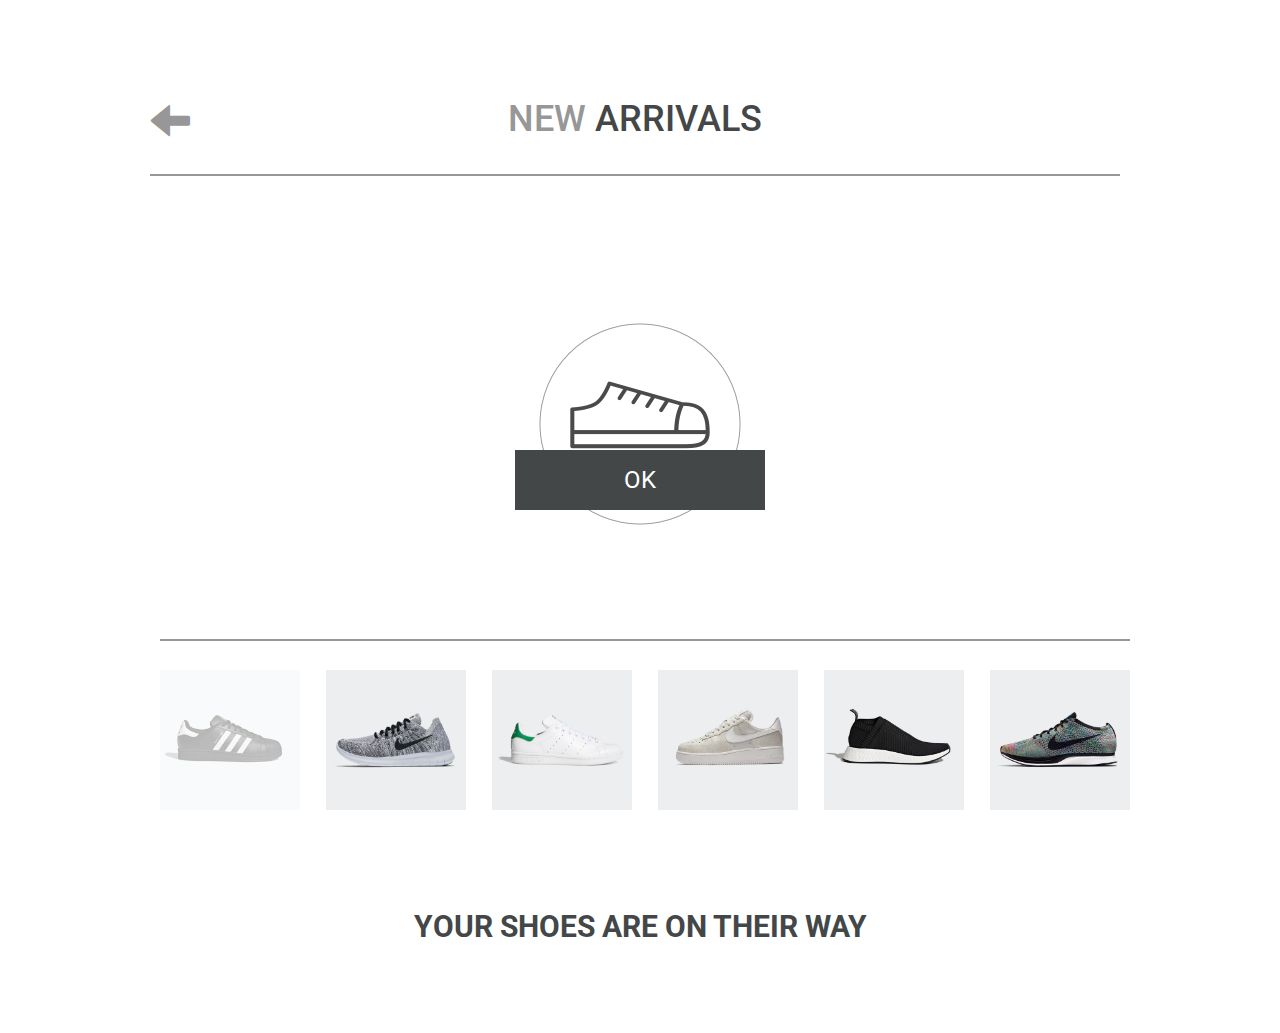
==== confirmation.html @ d8afa2dc "add current codebase" ====
<!doctype html>
<html class="no-js" lang="">

<head>
  <meta charset="utf-8">
  <meta http-equiv="x-ua-compatible" content="ie=edge">
  <title></title>
  <meta name="description" content="">
  <meta name="viewport" content="width=device-width, initial-scale=1">

  <!-- Place favicon.ico in the root directory -->

  <!-- <link rel="stylesheet" href="https://cdnjs.cloudflare.com/ajax/libs/normalize/7.0.0/normalize.min.css"> -->
  <!-- Latest compiled and minified CSS -->
  <link rel="stylesheet" href="https://maxcdn.bootstrapcdn.com/bootstrap/3.3.7/css/bootstrap.min.css" integrity="sha384-BVYiiSIFeK1dGmJRAkycuHAHRg32OmUcww7on3RYdg4Va+PmSTsz/K68vbdEjh4u"
    crossorigin="anonymous">
  <link href="https://fonts.googleapis.com/css?family=Roboto:300,400,700" rel="stylesheet">
  <link rel="stylesheet" href="styles.css">
</head>

<body>
  <!--[if lte IE 9]>
    <p class="browserupgrade">You are using an <strong>outdated</strong> browser. Please <a href="https://browsehappy.com/">upgrade your browser</a> to improve your experience and security.</p>
  <![endif]-->
  <main class="container pg-confirmation">
    <header class="row">
      <h1>
        <span>New</span> Arrivals</h1>
      <a href="index.html" class="back-arrow">
        <span class="glyphicon glyphicon-arrow-left" aria-hidden="true"></span>
      </a>
    </header>
    <section class="row">
      <img src="images/try/shoe.png" class="shoe">
    </section>

    <section class="row confirm">
      <h2>Your shoes are on their way</h2>
      <a href="index.html" class="okay">ok</a>
    </section>
    <footer class="row">
      <div class="footer-menu">
        <a href="home/home-a.png">
          <img src="images/home/home-a.png" class="selected-product">
        </a>
        <a href="product-b.html">
          <img src="images/home/home-b.png" width="140">
        </a>
        <a href="product-c.html">
          <img src="images/home/home-c.png" width="140">
        </a>
        <a href="product-d.html">
          <img src="images/home/home-d.png" width="140">
        </a>
        <a href="product-e.html">
          <img src="images/home/home-e.png" width="140">
        </a>
        <a href="product-f.html">
          <img src="images/home/home-f.png" width="140">
        </a>
      </div>
    </footer>
        
  </main>
        
        <script src="js/vendor/modernizr-3.5.0.min.js"></script>
        <script src="https://code.jquery.com/jquery-3.2.1.min.js" integrity="sha256-hwg4gsxgFZhOsEEamdOYGBf13FyQuiTwlAQgxVSNgt4="
          crossorigin="anonymous"></script>
        <script>window.jQuery || document.write('<script src="js/vendor/jquery-3.2.1.min.js"><\/script>')</script>
        <!-- <script src="js/plugins.js"></script> -->
        <script src="https://maxcdn.bootstrapcdn.com/bootstrap/3.3.7/js/bootstrap.min.js" integrity="sha384-Tc5IQib027qvyjSMfHjOMaLkfuWVxZxUPnCJA7l2mCWNIpG9mGCD8wGNIcPD7Txa"
          crossorigin="anonymous"></script>
        <script src="main.js"></script>
        <!-- Google Analytics: change UA-XXXXX-Y to be your site's ID. -->
        <!-- <script>
          window.ga = function () { ga.q.push(arguments) }; ga.q = []; ga.l = +new Date;
          ga('create', 'UA-XXXXX-Y', 'auto'); ga('send', 'pageview')
        </script>
        <script src="https://www.google-analytics.com/analytics.js" async defer></script> -->
        </body>
        
        </html>
---- styles.css ----
body {
  font-family: 'Roboto', sans-serif;
  color: #434748;
  text-transform: uppercase;
}
header h1 {
  width: 970px;
  padding-bottom: 35px;
  text-align: center;
  border-bottom: 2px solid #979797;
}
h1 span {
  color: #979797;
}
.products {
  display: flex;
  flex-wrap: wrap;
  justify-content: space-between;
}
.products a {
  text-decoration: none;
  color: #434748;
}
.product-desc {
  width: 450px;
  height: 450px;
  margin-bottom: 70px;
  display: flex;
  padding-left: 20px;
  padding-bottom: 10px;
}
.product-desc span {
  align-self: flex-end;
}
.product-desc img {
  display: block;
  margin: 0 auto;
}
.product-desc h1 {
  font-weight: bold;
  margin-top: 10px;
}
.product-desc h3 {
  color: #979797;
}
.row {
  margin: 7%;
}
.glypicon-arrow-left {
  font-size: x-large;
}
.back-arrow {
  color: #979797;
  position: relative;
  top: -90px;
  font-size: 40px;
}
/* product background images */
#sku1 {
  background-image: url("images/home/home-a.png");
}
#sku2 {
  background-image: url("images/home/home-b.png");
}
#sku3 {
  background-image: url("images/home/home-c.png");
}
#sku4 {
  background-image: url("images/home/home-d.png");
}
#sku5 {
  background-image: url("images/home/home-e.png");
}
#sku6 {
  background-image: url("images/home/home-f.png");
}
.carousel {
  width: 970px;
}
.carousel-control.right,
.carousel-control.left {
  background-image: none;
}
.product-page header {
  margin-bottom: 0;
}
.carousel-container {
  margin-top: 0;
  margin-bottom: 3%;
}
.desc {
  margin-top: 0;
}
.title {
  width: 80%;
  float: left;
}
h2 {
  font-weight: bold;
}
.title p {
  color: #979797;
  font-size: 24px;
  text-transform: initial;
}
.price {
  float: left;
  width: 19%;
  font-size: 64px;
  color:#434748;
  text-align: right;
  font-weight: 300;
}
.try-on,
.confirm {
  padding-top: 5%;
  display: flex;
  justify-content: center;
}
.pg-confirmation .confirm {
  padding-top: 25%;
}
.try-on a,
.confirmation,
.okay {
  position: fixed;
  top: 75%;
  background: #434748;
  color: #fff;
  width: 250px;
  text-align: center;
  padding: 1%;
  font-size: 18pt;
}
.okay {
  top: 50%;
}
footer {
  border-top: 2px solid #979797;
  position: absolute;
  bottom: 0;
  max-width: 980px;
  min-width: 970px;
  margin: 0 auto;
}
.footer-menu {
  padding-top: 3%;
  display: flex;
  justify-content: space-between;
}
.selected-product {
  opacity: 0.3;
  height: 140px;
  width: 140px;
}
.shoe,
.box {
  display: block;
  margin: 0 auto;
}
.try h2 {
  border-bottom: 2px solid #979797;
  padding-bottom: 2%;
  margin-bottom: 2%;
}
.swatches,
.size-selection {
  justify-content: space-between;
  display: flex;
}
.size-selection:last-of-type {
  width: 46%;
  justify-content: space-between;
}
.swatch {
  border: 3px solid #fff;
  padding: 3px;
}
.swatch.active {
  border: 3px solid black;
  padding: 3px;
}
.size {
  width: 100px;
  height: 100px;
  border: 2px solid #979797;
  text-align: center;
  line-height: 100px;
  font-size: 36px;
  color: #979797;
  margin-bottom: 70px;
}
.size.active {
  border: 3px solid #434748;
  color: #434748;
}
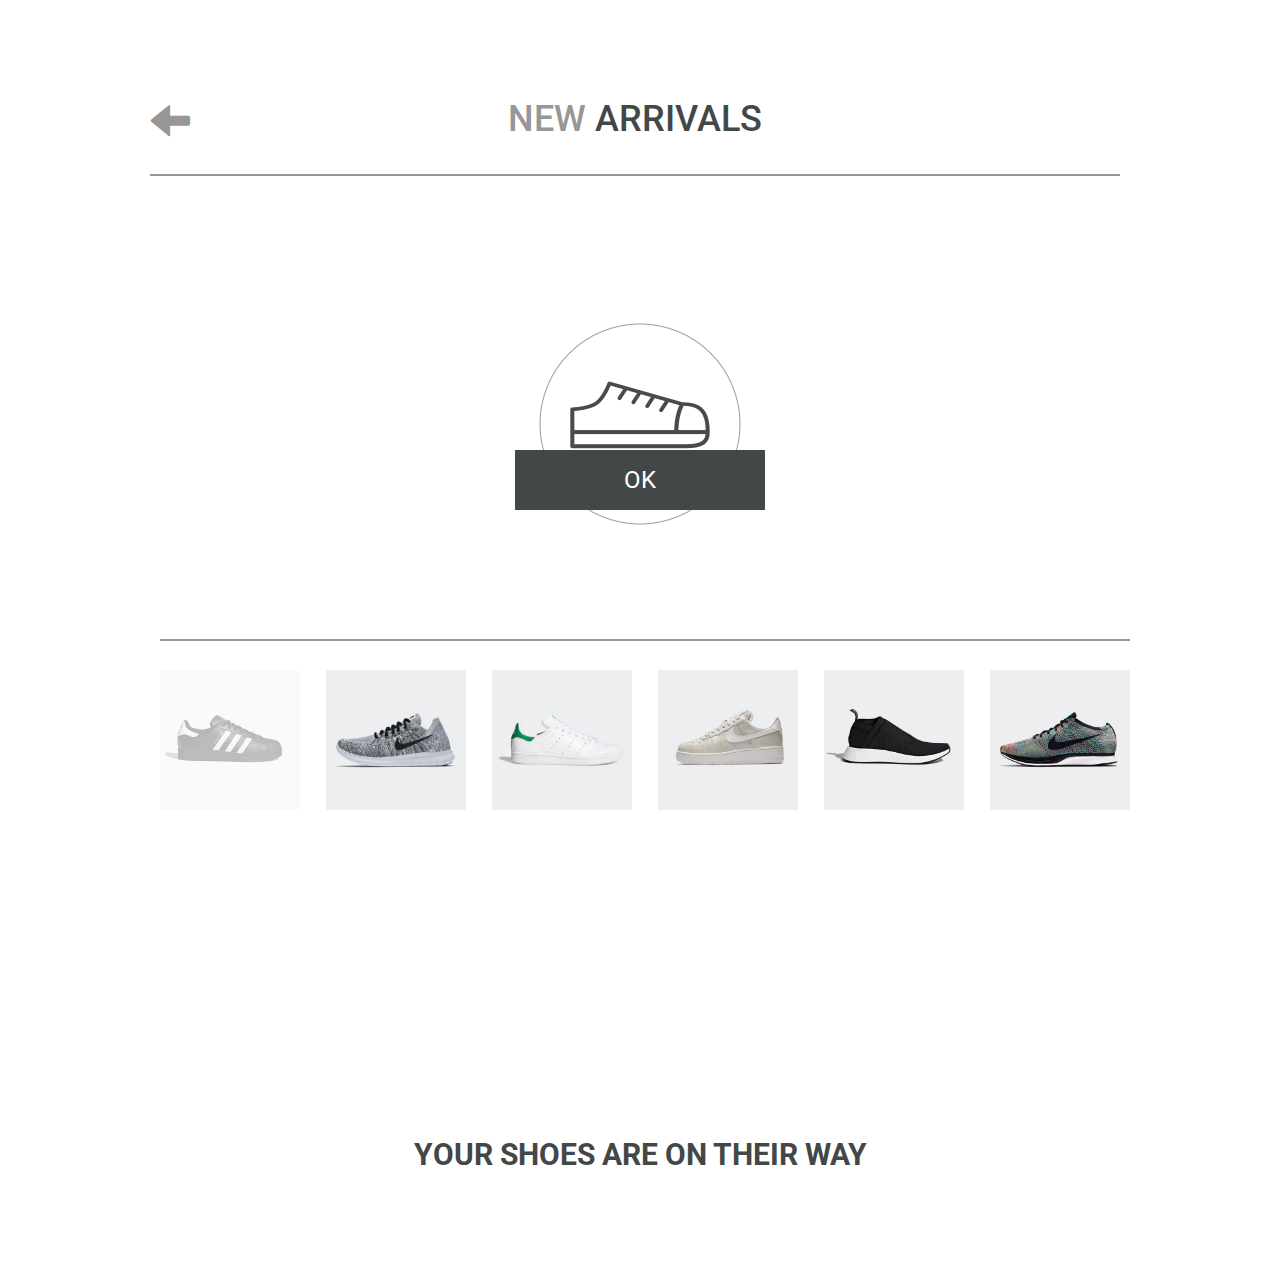
==== commit 9b281dbf: "fix link for product a footer" ====
--- a/confirmation.html
+++ b/confirmation.html
@@ -40,22 +40,22 @@
     </section>
     <footer class="row">
       <div class="footer-menu">
-        <a href="home/home-a.png">
+        <a href="products/product-a.html">
           <img src="images/home/home-a.png" class="selected-product">
         </a>
-        <a href="product-b.html">
+        <a href="products/product-b.html">
           <img src="images/home/home-b.png" width="140">
         </a>
-        <a href="product-c.html">
+        <a href="products/product-c.html">
           <img src="images/home/home-c.png" width="140">
         </a>
-        <a href="product-d.html">
+        <a href="products/product-d.html">
           <img src="images/home/home-d.png" width="140">
         </a>
-        <a href="product-e.html">
+        <a href="products/product-e.html">
           <img src="images/home/home-e.png" width="140">
         </a>
-        <a href="product-f.html">
+        <a href="products/product-f.html">
           <img src="images/home/home-f.png" width="140">
         </a>
       </div>
--- a/styles.css
+++ b/styles.css
@@ -118,13 +118,13 @@
   justify-content: center;
 }
 .pg-confirmation .confirm {
-  padding-top: 25%;
+  padding-top: 45%;
 }
 .try-on a,
 .confirmation,
 .okay {
   position: fixed;
-  top: 75%;
+  top: 60%;
   background: #434748;
   color: #fff;
   width: 250px;
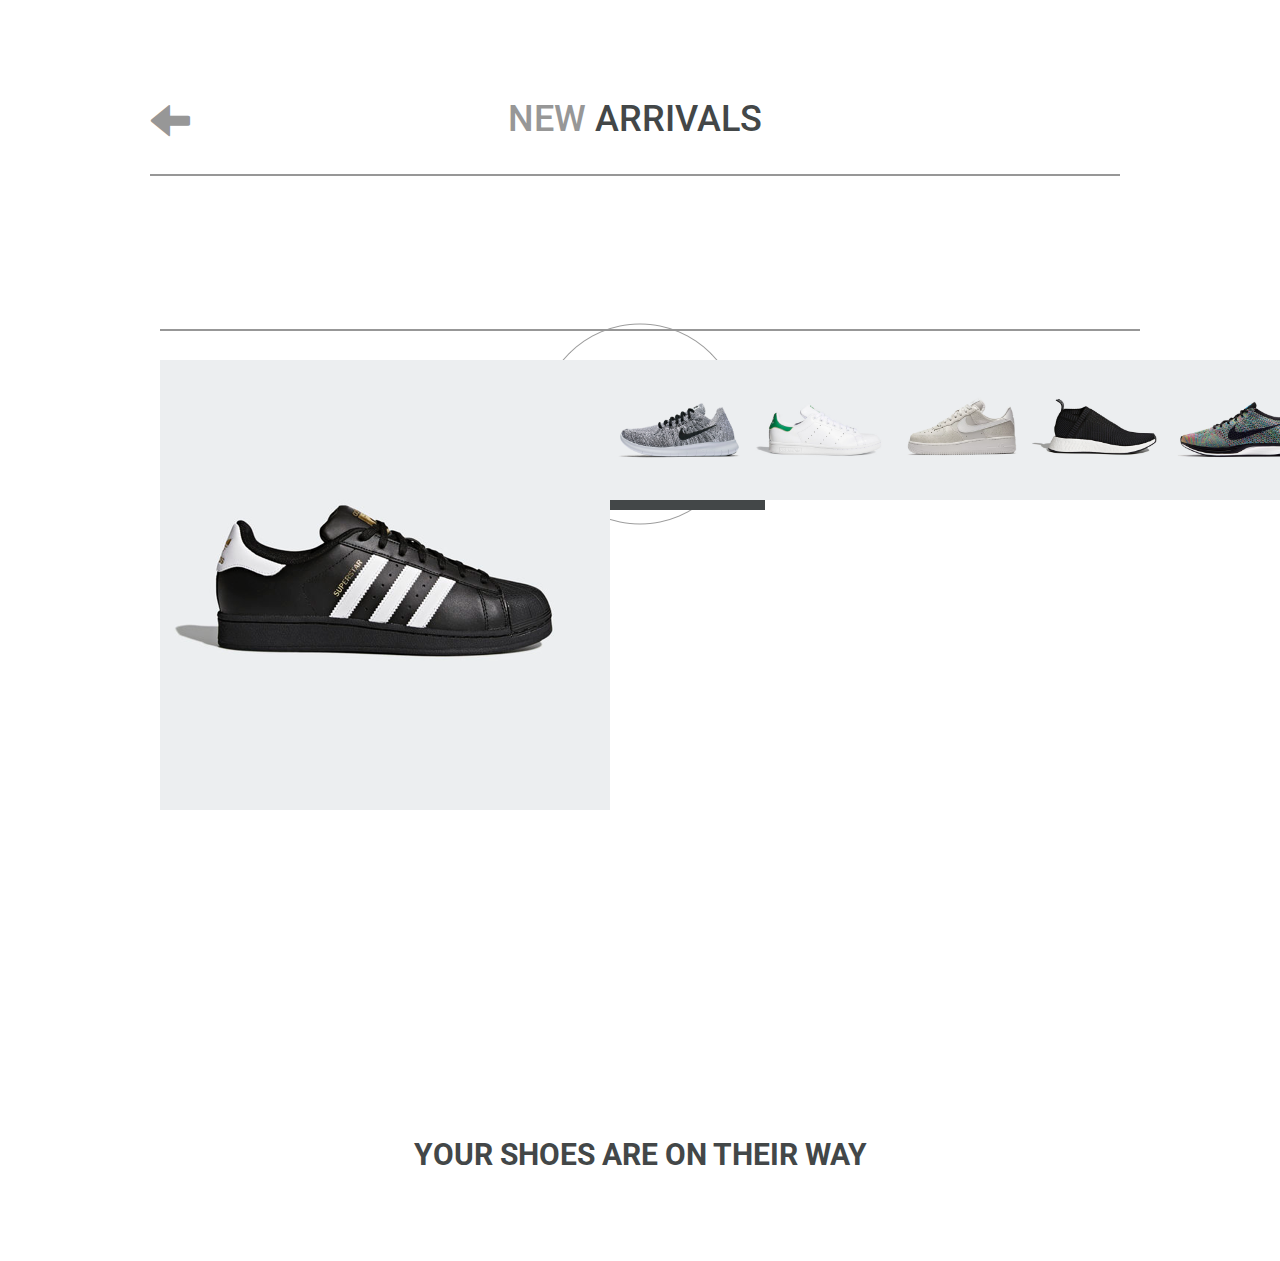
==== commit 70fd2c65: "remove selected shoe after user leaves pdp" ====
--- a/confirmation.html
+++ b/confirmation.html
@@ -41,7 +41,7 @@
     <footer class="row">
       <div class="footer-menu">
         <a href="products/product-a.html">
-          <img src="images/home/home-a.png" class="selected-product">
+          <img src="images/home/home-a.png">
         </a>
         <a href="products/product-b.html">
           <img src="images/home/home-b.png" width="140">
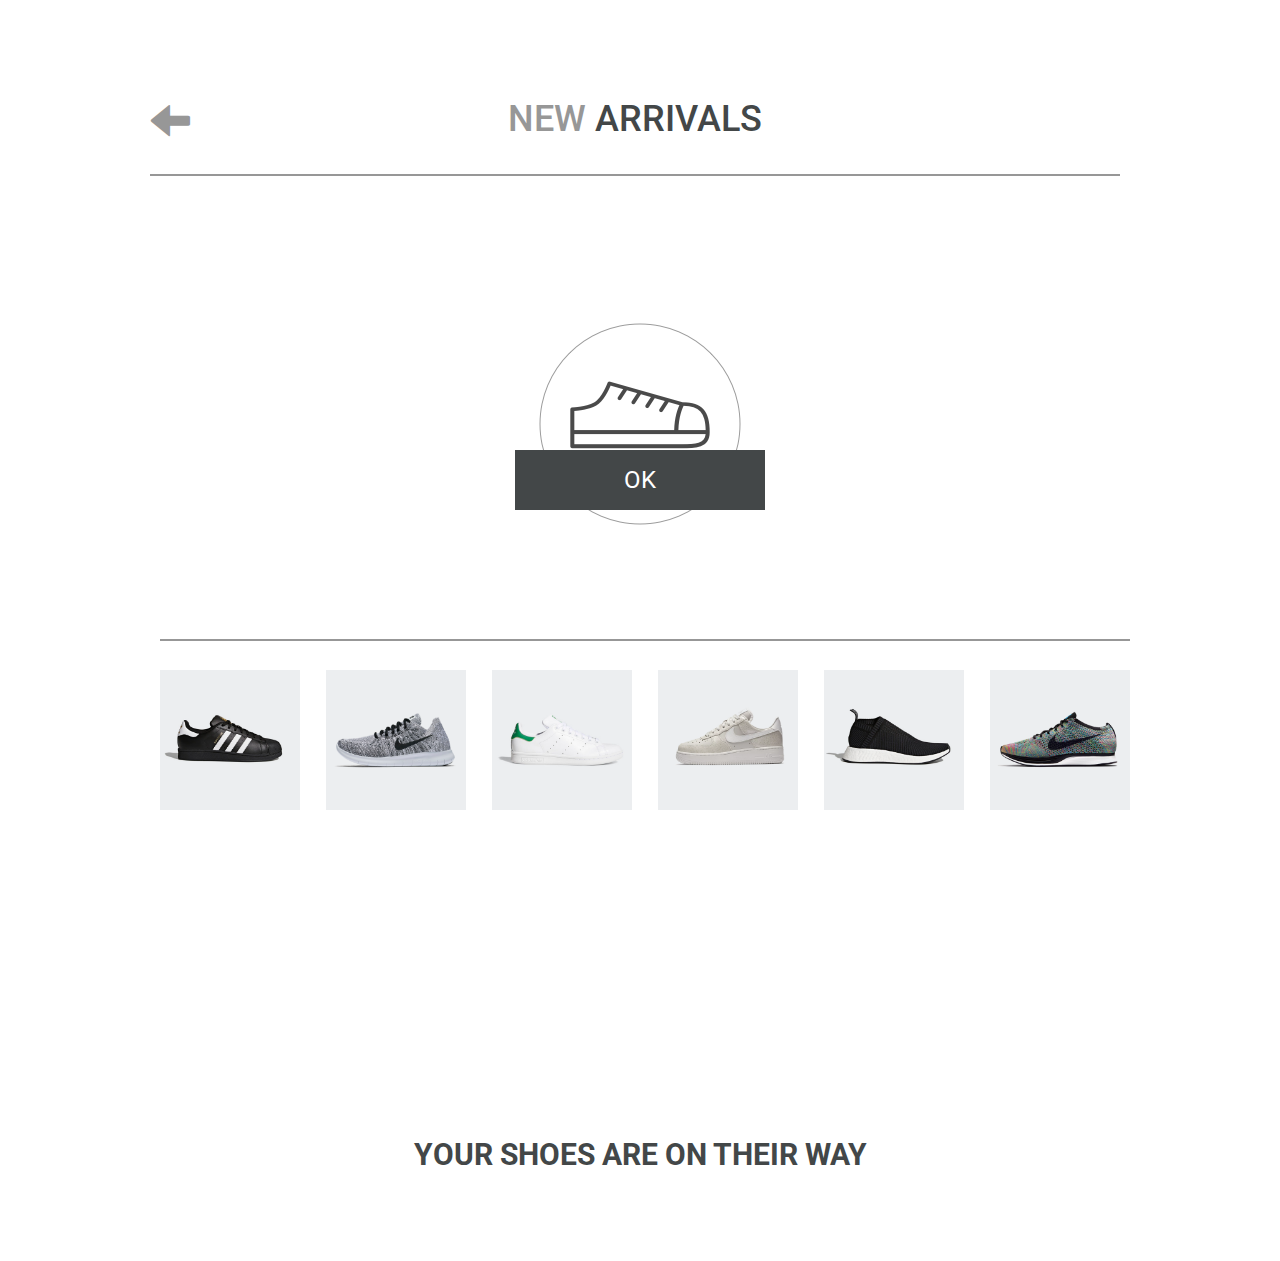
==== commit a23af0b1: "add width attribute to footer thumbnail" ====
--- a/confirmation.html
+++ b/confirmation.html
@@ -41,7 +41,7 @@
     <footer class="row">
       <div class="footer-menu">
         <a href="products/product-a.html">
-          <img src="images/home/home-a.png">
+          <img src="images/home/home-a.png" width="140">
         </a>
         <a href="products/product-b.html">
           <img src="images/home/home-b.png" width="140">
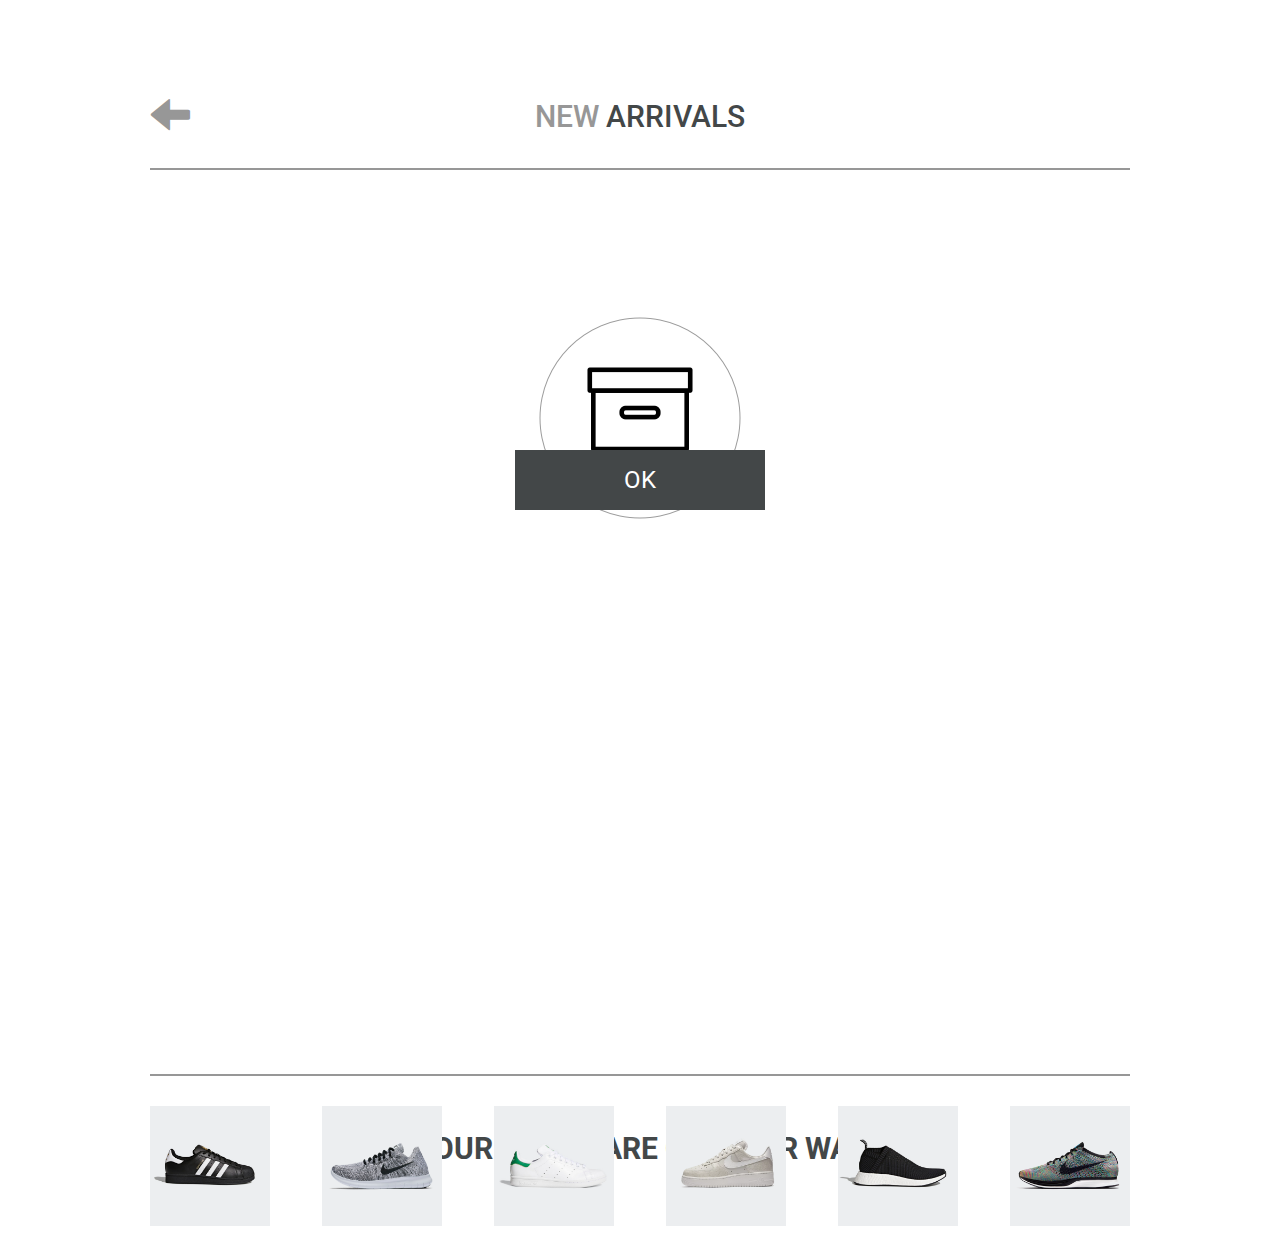
==== commit 4d4b86af: "footer and box svg" ====
--- a/confirmation.html
+++ b/confirmation.html
@@ -22,6 +22,9 @@
   <!--[if lte IE 9]>
     <p class="browserupgrade">You are using an <strong>outdated</strong> browser. Please <a href="https://browsehappy.com/">upgrade your browser</a> to improve your experience and security.</p>
   <![endif]-->
+
+<div id="wrap">
+
   <main class="container pg-confirmation">
     <header class="row">
       <h1>
@@ -31,52 +34,59 @@
       </a>
     </header>
     <section class="row">
-      <img src="images/try/shoe.png" class="shoe">
+      <img src="images/try/box.png" class="box">
     </section>
 
     <section class="row confirm">
       <h2>Your shoes are on their way</h2>
       <a href="index.html" class="okay">ok</a>
     </section>
+        
+  </main>
+
+</div><!--wrap-->
+<div id="#footer">
+  <div class="container">
     <footer class="row">
-      <div class="footer-menu">
-        <a href="products/product-a.html">
-          <img src="images/home/home-a.png" width="140">
-        </a>
-        <a href="products/product-b.html">
-          <img src="images/home/home-b.png" width="140">
-        </a>
-        <a href="products/product-c.html">
-          <img src="images/home/home-c.png" width="140">
-        </a>
-        <a href="products/product-d.html">
-          <img src="images/home/home-d.png" width="140">
-        </a>
-        <a href="products/product-e.html">
-          <img src="images/home/home-e.png" width="140">
-        </a>
-        <a href="products/product-f.html">
-          <img src="images/home/home-f.png" width="140">
-        </a>
+      <div class="col-sm-12">
+        <div class="footer-menu">
+          <a href="products/product-a.html">
+            <img src="images/home/home-a.png">
+          </a>
+          <a href="products/product-b.html">
+            <img src="images/home/home-b.png">
+          </a>
+          <a href="products/product-c.html">
+            <img src="images/home/home-c.png">
+          </a>
+          <a href="products/product-d.html">
+            <img src="images/home/home-d.png">
+          </a>
+          <a href="/products/product-e.html">
+            <img src="images/home/home-e.png">
+          </a>
+          <a href="products/product-f.html">
+            <img src="images/home/home-f.png">
+          </a>
+        </div>
       </div>
     </footer>
+  </div>
+</div>
+<!--footer-->
         
-  </main>
-        
-        <script src="js/vendor/modernizr-3.5.0.min.js"></script>
-        <script src="https://code.jquery.com/jquery-3.2.1.min.js" integrity="sha256-hwg4gsxgFZhOsEEamdOYGBf13FyQuiTwlAQgxVSNgt4="
-          crossorigin="anonymous"></script>
-        <script>window.jQuery || document.write('<script src="js/vendor/jquery-3.2.1.min.js"><\/script>')</script>
-        <!-- <script src="js/plugins.js"></script> -->
-        <script src="https://maxcdn.bootstrapcdn.com/bootstrap/3.3.7/js/bootstrap.min.js" integrity="sha384-Tc5IQib027qvyjSMfHjOMaLkfuWVxZxUPnCJA7l2mCWNIpG9mGCD8wGNIcPD7Txa"
-          crossorigin="anonymous"></script>
-        <script src="main.js"></script>
-        <!-- Google Analytics: change UA-XXXXX-Y to be your site's ID. -->
-        <!-- <script>
-          window.ga = function () { ga.q.push(arguments) }; ga.q = []; ga.l = +new Date;
-          ga('create', 'UA-XXXXX-Y', 'auto'); ga('send', 'pageview')
-        </script>
-        <script src="https://www.google-analytics.com/analytics.js" async defer></script> -->
-        </body>
-        
-        </html>+<script src="https://code.jquery.com/jquery-3.2.1.min.js" integrity="sha256-hwg4gsxgFZhOsEEamdOYGBf13FyQuiTwlAQgxVSNgt4="
+  crossorigin="anonymous"></script>
+<script>window.jQuery || document.write('<script src="js/vendor/jquery-3.2.1.min.js"><\/script>')</script>
+<!-- <script src="js/plugins.js"></script> -->
+<script src="https://maxcdn.bootstrapcdn.com/bootstrap/3.3.7/js/bootstrap.min.js" integrity="sha384-Tc5IQib027qvyjSMfHjOMaLkfuWVxZxUPnCJA7l2mCWNIpG9mGCD8wGNIcPD7Txa"
+  crossorigin="anonymous"></script>
+<!-- Google Analytics: change UA-XXXXX-Y to be your site's ID. -->
+<!-- <script>
+  window.ga = function () { ga.q.push(arguments) }; ga.q = []; ga.l = +new Date;
+  ga('create', 'UA-XXXXX-Y', 'auto'); ga('send', 'pageview')
+</script>
+<script src="https://www.google-analytics.com/analytics.js" async defer></script> -->
+</body>
+
+</html>--- a/styles.css
+++ b/styles.css
@@ -3,8 +3,10 @@
   color: #434748;
   text-transform: uppercase;
 }
+h1 {
+  font-size: 30px;
+}
 header h1 {
-  width: 970px;
   padding-bottom: 35px;
   text-align: center;
   border-bottom: 2px solid #979797;
@@ -22,8 +24,8 @@
   color: #434748;
 }
 .product-desc {
-  width: 450px;
-  height: 450px;
+  width: 350px;
+  height: 350px;
   margin-bottom: 70px;
   display: flex;
   padding-left: 20px;
@@ -58,24 +60,27 @@
 /* product background images */
 #sku1 {
   background-image: url("images/home/home-a.png");
+  background-size: contain;
 }
 #sku2 {
   background-image: url("images/home/home-b.png");
+  background-size: contain;
 }
 #sku3 {
   background-image: url("images/home/home-c.png");
+  background-size: contain;
 }
 #sku4 {
   background-image: url("images/home/home-d.png");
+  background-size: contain;
 }
 #sku5 {
   background-image: url("images/home/home-e.png");
+  background-size: contain;
 }
 #sku6 {
   background-image: url("images/home/home-f.png");
-}
-.carousel {
-  width: 970px;
+  background-size: contain;
 }
 .carousel-control.right,
 .carousel-control.left {
@@ -83,6 +88,9 @@
 }
 .product-page header {
   margin-bottom: 0;
+}
+.product-page .row:first-of-type {
+  margin-top:0;
 }
 .carousel-container {
   margin-top: 0;
@@ -124,7 +132,7 @@
 .confirmation,
 .okay {
   position: fixed;
-  top: 60%;
+  top: 66%;
   background: #434748;
   color: #fff;
   width: 250px;
@@ -132,21 +140,34 @@
   padding: 1%;
   font-size: 18pt;
 }
+.confirmation {
+  top: 72%;
+}
 .okay {
   top: 50%;
 }
 footer {
   border-top: 2px solid #979797;
-  position: absolute;
-  bottom: 0;
-  max-width: 980px;
-  min-width: 970px;
-  margin: 0 auto;
+}
+footer .col-sm-12 {
+  padding: 0;
+}
+footer.row {
+  margin-top: 0;
+  margin-bottom: 0;
 }
 .footer-menu {
   padding-top: 3%;
   display: flex;
   justify-content: space-between;
+}
+.footer-menu img {
+  margin-right: 20px;
+  max-width: 120px;
+  height: auto;
+}
+.footer-menu img:last-of-type {
+  margin-right: 0;
 }
 .selected-product {
   opacity: 0.3;
@@ -169,7 +190,7 @@
   display: flex;
 }
 .size-selection:last-of-type {
-  width: 46%;
+  width: 47%;
   justify-content: space-between;
 }
 .swatch {
@@ -188,9 +209,45 @@
   line-height: 100px;
   font-size: 36px;
   color: #979797;
-  margin-bottom: 70px;
+  margin-bottom: 30px;
 }
 .size.active {
   border: 3px solid #434748;
   color: #434748;
+}
+
+
+
+html,
+body {
+  height: 100%;
+  /* The html and body elements cannot have any padding or margin. */
+}
+
+/* Wrapper for page content to push down footer */
+#wrap {
+  min-height: 100%;
+  height: auto !important;
+  height: 100%;
+  /* Negative indent footer by it's height */
+  margin: 0 auto -180px;
+}
+
+/* Set the fixed height of the footer here */
+#push,
+#footer {
+  height: 180px;
+}
+#footer {
+  background-color: #fff;
+}
+
+/* Lastly, apply responsive CSS fixes as necessary */
+@media (max-width: 767px) {
+  #footer {
+    margin-left: -20px;
+    margin-right: -20px;
+    padding-left: 20px;
+    padding-right: 20px;
+  }
 }